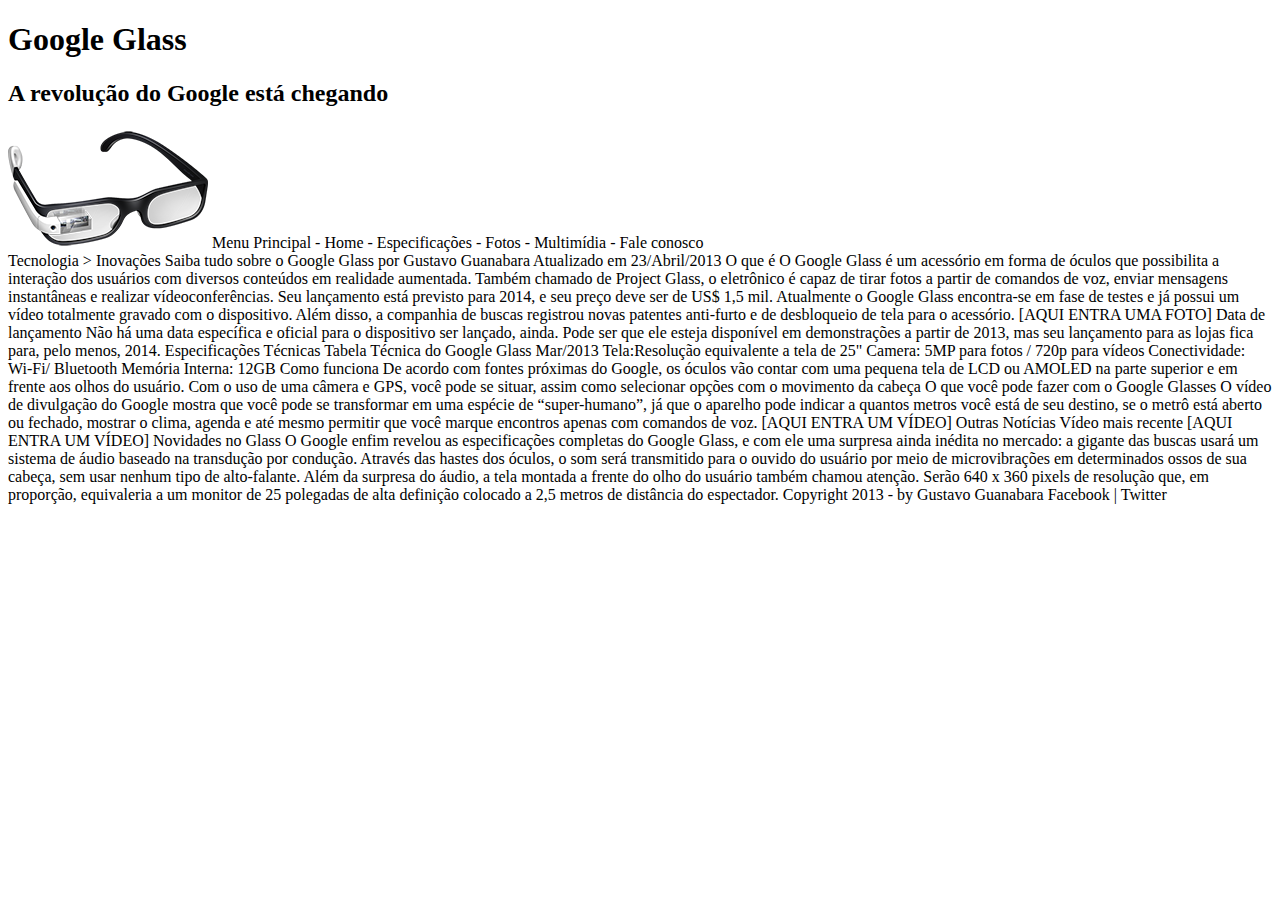
==== projeto-glass-html5/index.html @ 48a9cce5 "Adicionado os primeiros arquivos do Projeto Final do Curso" ====
<!DOCTYPE html>
<html lang="pt-br">
<head>
	<meta charset="utf-8">
	<title>Tudo sobre o Google Glass</title>
</head>
<body>
<div id="interface">
	<header id="cabecalho">
	<hgroup>
	<h1>Google Glass</h1>
	<h2>A revolução do Google está chegando</h2>
	</hgroup>

	<img src="_imagens/glass-oculos-preto-peq.png">

	Menu Principal
	- Home
	- Especificações
	- Fotos
	- Multimídia
	- Fale conosco
	
	</header>

Tecnologia > Inovações
Saiba tudo sobre o Google Glass
por Gustavo Guanabara
Atualizado em 23/Abril/2013

O que é
O Google Glass é um acessório em forma de óculos que possibilita a interação dos usuários com diversos conteúdos em realidade aumentada. Também chamado de Project Glass, o eletrônico é capaz de tirar fotos a partir de comandos de voz, enviar mensagens instantâneas e realizar vídeoconferências. Seu lançamento está previsto para 2014, e seu preço deve ser de US$ 1,5 mil. Atualmente o Google Glass encontra-se em fase de testes e já possui um vídeo totalmente gravado com o dispositivo. Além disso, a companhia de buscas registrou novas patentes anti-furto e de desbloqueio de tela para o acessório.

[AQUI ENTRA UMA FOTO]

Data de lançamento
Não há uma data específica e oficial para o dispositivo ser lançado, ainda. Pode ser que ele esteja disponível em demonstrações a partir de 2013, mas seu lançamento para as lojas fica para, pelo menos, 2014.

Especificações Técnicas
Tabela Técnica do Google Glass Mar/2013

Tela:Resolução equivalente a tela de 25"
Camera: 5MP para fotos / 720p para vídeos
Conectividade: Wi-Fi/ Bluetooth
Memória Interna: 12GB

Como funciona
De acordo com fontes próximas do Google, os óculos vão contar com uma pequena tela de LCD ou AMOLED na parte superior e em frente aos olhos do usuário. Com o uso de uma câmera e GPS, você pode se situar, assim como selecionar opções com o movimento da cabeça

O que você pode fazer com o Google Glasses
O vídeo de divulgação do Google mostra que você pode se transformar em uma espécie de “super-humano”, já que o aparelho pode indicar a quantos metros você está de seu destino, se o metrô está aberto ou fechado, mostrar o clima, agenda e até mesmo permitir que você marque encontros apenas com comandos de voz.

[AQUI ENTRA UM VÍDEO]

Outras Notícias
Vídeo mais recente

[AQUI ENTRA UM VÍDEO]

Novidades no Glass
O Google enfim revelou as especificações completas do Google Glass, e com ele uma surpresa ainda inédita no mercado: a gigante das buscas usará um sistema de áudio baseado na transdução por condução. Através das hastes dos óculos, o som será transmitido para o ouvido do usuário por meio de microvibrações em determinados ossos de sua cabeça, sem usar nenhum tipo de alto-falante.

Além da surpresa do áudio, a tela montada a frente do olho do usuário também chamou atenção. Serão 640 x 360 pixels de resolução que, em proporção, equivaleria a um monitor de 25 polegadas de alta definição colocado a 2,5 metros de distância do espectador.

Copyright 2013 - by Gustavo Guanabara
Facebook | Twitter
<div>
</body>
</html>
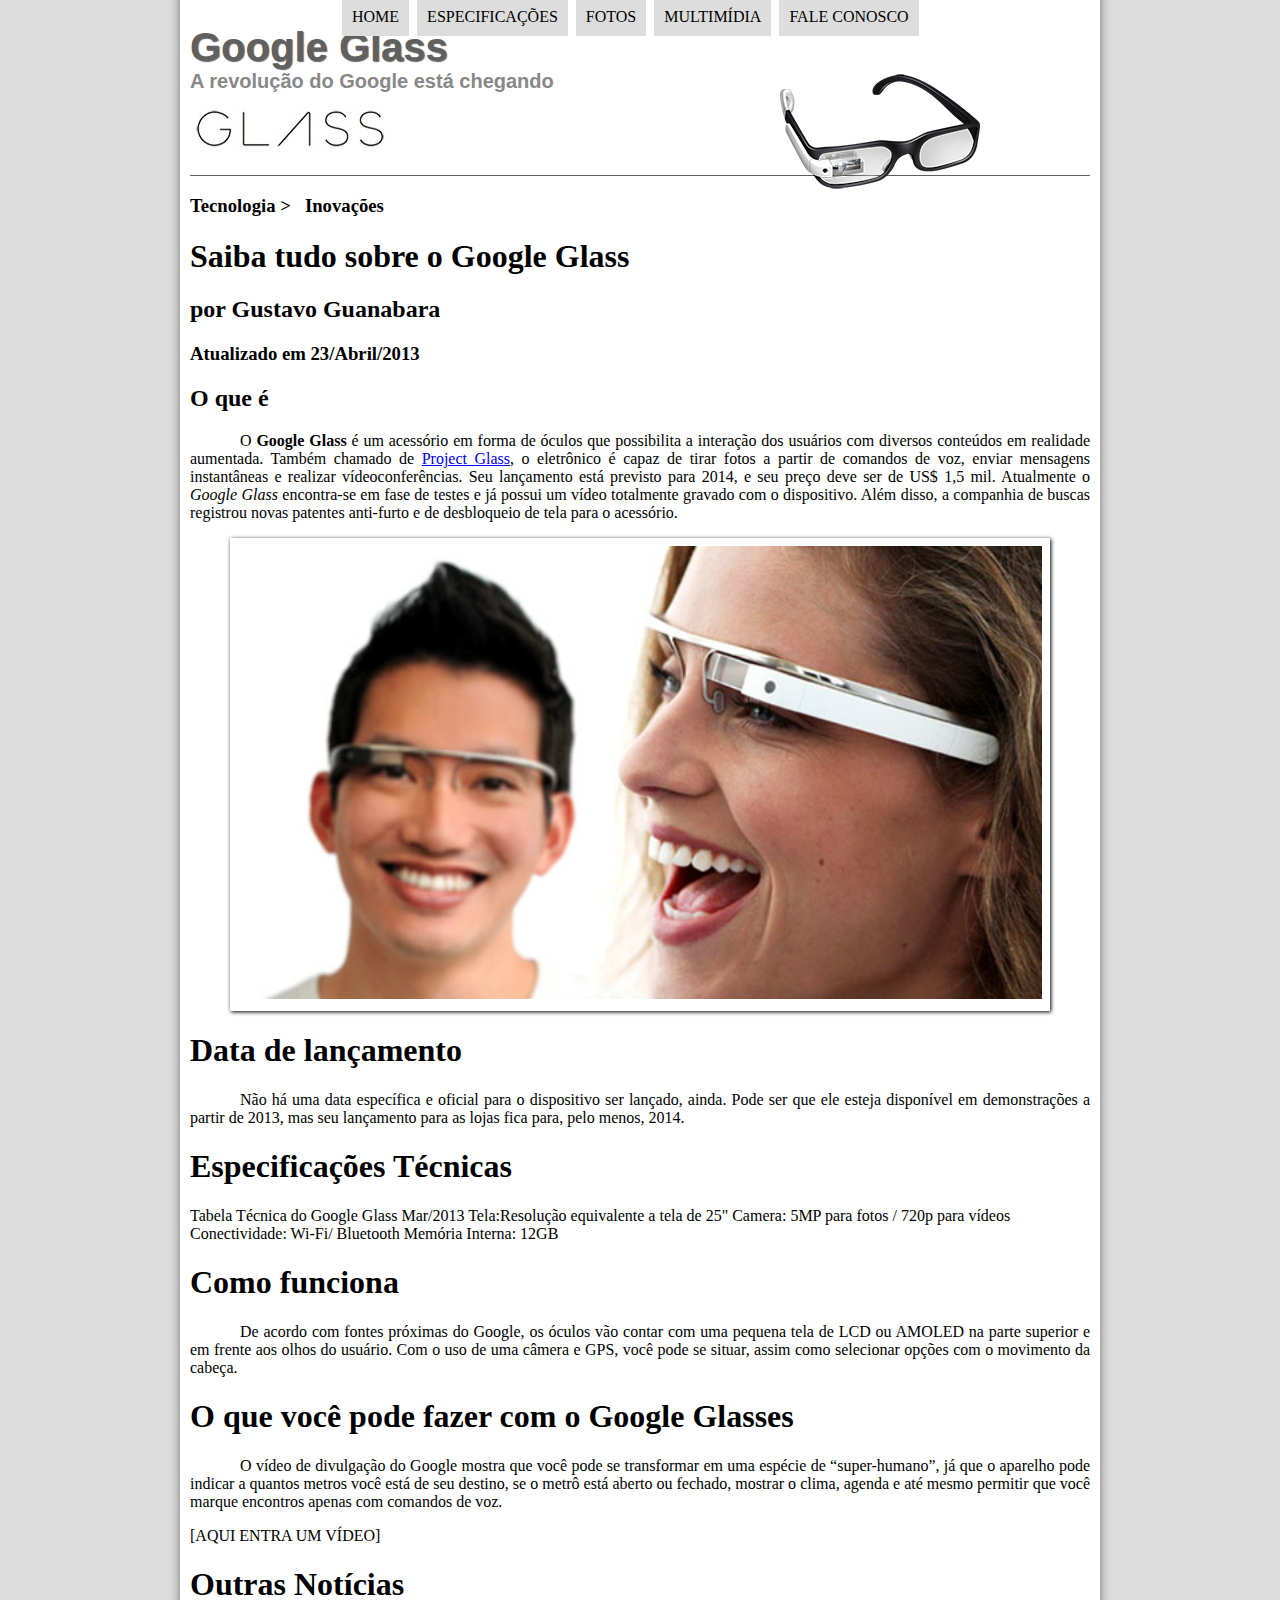
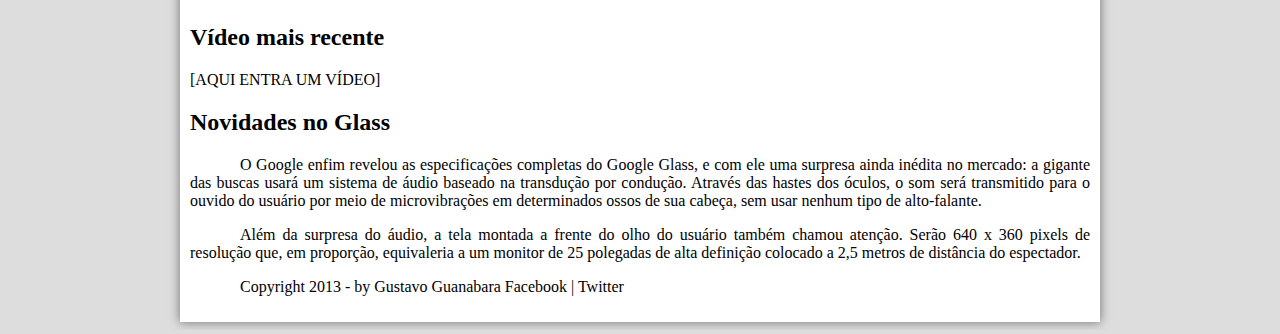
==== commit 297f4fd5: "Adicionados novos conteúdos aprendidos" ====
--- a/projeto-glass-html5/index.html
+++ b/projeto-glass-html5/index.html
@@ -3,6 +3,7 @@
 <head>
 	<meta charset="utf-8">
 	<title>Tudo sobre o Google Glass</title>
+	<link rel="stylesheet" type="text/css" href="_css/estilo.css" >
 </head>
 <body>
 <div id="interface">
@@ -12,31 +13,43 @@
 	<h2>A revolução do Google está chegando</h2>
 	</hgroup>
 
-	<img src="_imagens/glass-oculos-preto-peq.png">
+	<img id="icone" src="_imagens/glass-oculos-preto-peq.png">
 
-	Menu Principal
-	- Home
-	- Especificações
-	- Fotos
-	- Multimídia
-	- Fale conosco
-	
+	<nav id="menu">
+		<h1>Menu Principal</h1>
+		<ul>
+			<li><a href="index.html">Home</a></li>
+			<li><a href="specs.html">Especificações</a></li>
+			<li><a href="fotos.html">Fotos</a></li>
+			<li><a href="multimidia.html">Multimídia</a></li>
+			<li><a href="fale-conosco.html">Fale conosco</a></li>
+		</ul>
+	</nav>
+
 	</header>
 
-Tecnologia > Inovações
-Saiba tudo sobre o Google Glass
-por Gustavo Guanabara
-Atualizado em 23/Abril/2013
+<hgroup>
+<h3>Tecnologia > &nbsp; Inovações</h3>
+<h1>Saiba tudo sobre o Google Glass</h1>
+<h2>por Gustavo Guanabara</h2>
+<h3>Atualizado em 23/Abril/2013</h3>
+</hgroup>
 
-O que é
-O Google Glass é um acessório em forma de óculos que possibilita a interação dos usuários com diversos conteúdos em realidade aumentada. Também chamado de Project Glass, o eletrônico é capaz de tirar fotos a partir de comandos de voz, enviar mensagens instantâneas e realizar vídeoconferências. Seu lançamento está previsto para 2014, e seu preço deve ser de US$ 1,5 mil. Atualmente o Google Glass encontra-se em fase de testes e já possui um vídeo totalmente gravado com o dispositivo. Além disso, a companhia de buscas registrou novas patentes anti-furto e de desbloqueio de tela para o acessório.
+<h2>O que é</h2>
+<p>O <span style="font-weight: bold;">Google Glass</span> é um acessório em forma de óculos que possibilita a interação dos usuários com diversos conteúdos em realidade aumentada. Também chamado de <a href="http://glass.google.com" target="_blank">Project Glass</a>, o eletrônico é capaz de tirar fotos a partir de comandos de voz, enviar mensagens instantâneas e realizar vídeo&shy;con&shy;ferências. Seu lançamento está previsto para 2014, e seu preço deve ser de US$ 1,5 mil. Atualmente o <em>Google Glass</em> encontra-se em fase de testes e já possui um vídeo totalmente gravado com o dispositivo. Além disso, a companhia de buscas registrou novas patentes anti-furto e de desbloqueio de tela para o acessório.</p>
 
-[AQUI ENTRA UMA FOTO]
+<figure class="foto-legenda">
+	<img src="_imagens/glass-quadro-homem-mulher.jpg"/>
+	<figcaption>
+	<h3>Google Glass</h3>
+	<p>Uma nova maneira de ver o mundo.</p>
+	</figcaption>
+</figure>
 
-Data de lançamento
-Não há uma data específica e oficial para o dispositivo ser lançado, ainda. Pode ser que ele esteja disponível em demonstrações a partir de 2013, mas seu lançamento para as lojas fica para, pelo menos, 2014.
+<h1>Data de lançamento</h1>
+<p>Não há uma data específica e oficial para o dispositivo ser lançado, ainda. Pode ser que ele esteja disponível em demonstrações a partir de 2013, mas seu lançamento para as lojas fica para, pelo menos, 2014.</p>
 
-Especificações Técnicas
+<h1>Especificações Técnicas</h1>
 Tabela Técnica do Google Glass Mar/2013
 
 Tela:Resolução equivalente a tela de 25"
@@ -44,26 +57,26 @@
 Conectividade: Wi-Fi/ Bluetooth
 Memória Interna: 12GB
 
-Como funciona
-De acordo com fontes próximas do Google, os óculos vão contar com uma pequena tela de LCD ou AMOLED na parte superior e em frente aos olhos do usuário. Com o uso de uma câmera e GPS, você pode se situar, assim como selecionar opções com o movimento da cabeça
+<h1>Como funciona</h1>
+<p>De acordo com fontes próximas do Google, os óculos vão contar com uma pequena tela de LCD ou AMOLED na parte superior e em frente aos olhos do usuário. Com o uso de uma câmera e GPS, você pode se situar, assim como selecionar opções com o movimento da cabeça.</p>
 
-O que você pode fazer com o Google Glasses
-O vídeo de divulgação do Google mostra que você pode se transformar em uma espécie de “super-humano”, já que o aparelho pode indicar a quantos metros você está de seu destino, se o metrô está aberto ou fechado, mostrar o clima, agenda e até mesmo permitir que você marque encontros apenas com comandos de voz.
+<h1>O que você pode fazer com o Google Glasses</h1>
+<p>O vídeo de divulgação do Google mostra que você pode se transformar em uma espécie de “super-<wbr>humano”, já que o aparelho pode indicar a quantos metros você está de seu destino, se o metrô está aberto ou fechado, mostrar o clima, agenda e até mesmo permitir que você marque encontros apenas com comandos de voz.</p>
 
 [AQUI ENTRA UM VÍDEO]
 
-Outras Notícias
-Vídeo mais recente
+<h1>Outras Notícias</h1>
+<h2>Vídeo mais recente</h2>
 
 [AQUI ENTRA UM VÍDEO]
 
-Novidades no Glass
-O Google enfim revelou as especificações completas do Google Glass, e com ele uma surpresa ainda inédita no mercado: a gigante das buscas usará um sistema de áudio baseado na transdução por condução. Através das hastes dos óculos, o som será transmitido para o ouvido do usuário por meio de microvibrações em determinados ossos de sua cabeça, sem usar nenhum tipo de alto-falante.
+<h2>Novidades no Glass</h2>
+<p>O Google enfim revelou as especificações completas do Google Glass, e com ele uma surpresa ainda inédita no mercado: a gigante das buscas usará um sistema de áudio baseado na transdução por condução. Através das hastes dos óculos, o som será transmitido para o ouvido do usuário por meio de microvibrações em determinados ossos de sua cabeça, sem usar nenhum tipo de alto-falante.</p>
 
-Além da surpresa do áudio, a tela montada a frente do olho do usuário também chamou atenção. Serão 640 x 360 pixels de resolução que, em proporção, equivaleria a um monitor de 25 polegadas de alta definição colocado a 2,5 metros de distância do espectador.
+<p>Além da surpresa do áudio, a tela montada a frente do olho do usuário também chamou atenção. Serão 640 x 360 pixels de resolução que, em proporção, equivaleria a um monitor de 25 polegadas de alta definição colocado a 2,5 metros de distância do espectador.</p>
 
-Copyright 2013 - by Gustavo Guanabara
-Facebook | Twitter
+<p>Copyright 2013 - by Gustavo Guanabara
+Facebook | Twitter </p>
 <div>
 </body>
 </html>--- a/projeto-glass-html5/_css/estilo.css
+++ b/projeto-glass-html5/_css/estilo.css
@@ -0,0 +1,115 @@
+@charset="utf-8";
+
+body{
+	background-color: #dddddd;
+	color: rgba(0,0,0,1);
+}
+
+div#interface {
+	width: 900px;
+	background-color: white;
+	margin: -20px auto 0px auto;
+	box-shadow: 0px 0px 10px rgba(0,0,0,.5);
+	padding: 10px;
+}
+p {
+	text-align: justify;
+	text-indent: 50px;
+}
+
+header#cabecalho img#icone {
+	position: absolute;
+	left: 780px;
+	top: 70px;
+}
+
+header#cabecalho {
+	border-bottom: 1px #606060 solid;
+	height: 150px;
+	background: url("../_imagens/glass-logo-peq.jpg") no-repeat 0px 80px;
+}
+
+header#cabecalho h1 {
+	font-family: Arial, sans-serif;
+	font-size: 30pt;
+	color: #606060;
+	text-shadow: 1px 1px 1px rgba(0,0,0,.6);
+	padding: 0px;
+	margin-bottom: 0px;
+}
+
+header#cabecalho h2 {
+	font-family: Arial, sans-serif;
+	color: #888888;
+	font-size: 15pt;
+	padding: 0px;
+	margin-top: 0px;
+}
+/* Formatação de imagens com legendas */
+
+figure.foto-legenda {
+	position: relative;
+	border: 8px solid white;
+	box-shadow: 1px 1px 4px black;
+}
+
+figure.foto-legenda img {
+	width: 100%;
+	height: 100%;
+}
+
+figure.foto-legenda figcaption {
+	opacity: 0;
+	position: absolute;
+	top: 0px;
+	background-color: rgba(0,0,0,.4);
+	color: white;
+	width: 100%;
+	height: 100%;
+	padding: 10px;
+	box-sizing: border-box;
+	transition: opacity 1s;
+}
+
+figure.foto-legenda:hover figcaption {
+	opacity: 1;
+}
+
+/* Formatação do menu*/
+nav#menu {
+	display: block;
+}
+
+nav#menu ul {
+	list-style: none;
+	text-transform: uppercase;
+	position: absolute;
+	top: -20px;
+	left: 300px;
+}
+
+nav#menu li {
+	display: inline-block;
+	background-color: #dddddd;
+	padding: 10px;
+	margin: 2px;
+	transition: background-color 1s;
+}
+
+nav#menu li:hover {
+	background-color: #606060;
+}
+
+nav#menu h1 {
+	display: none;
+}
+
+nav#menu a {
+	color: black;
+	text-decoration: none;
+}
+
+nav#menu a:hover {
+	color: white;
+	text-decoration: underline;
+}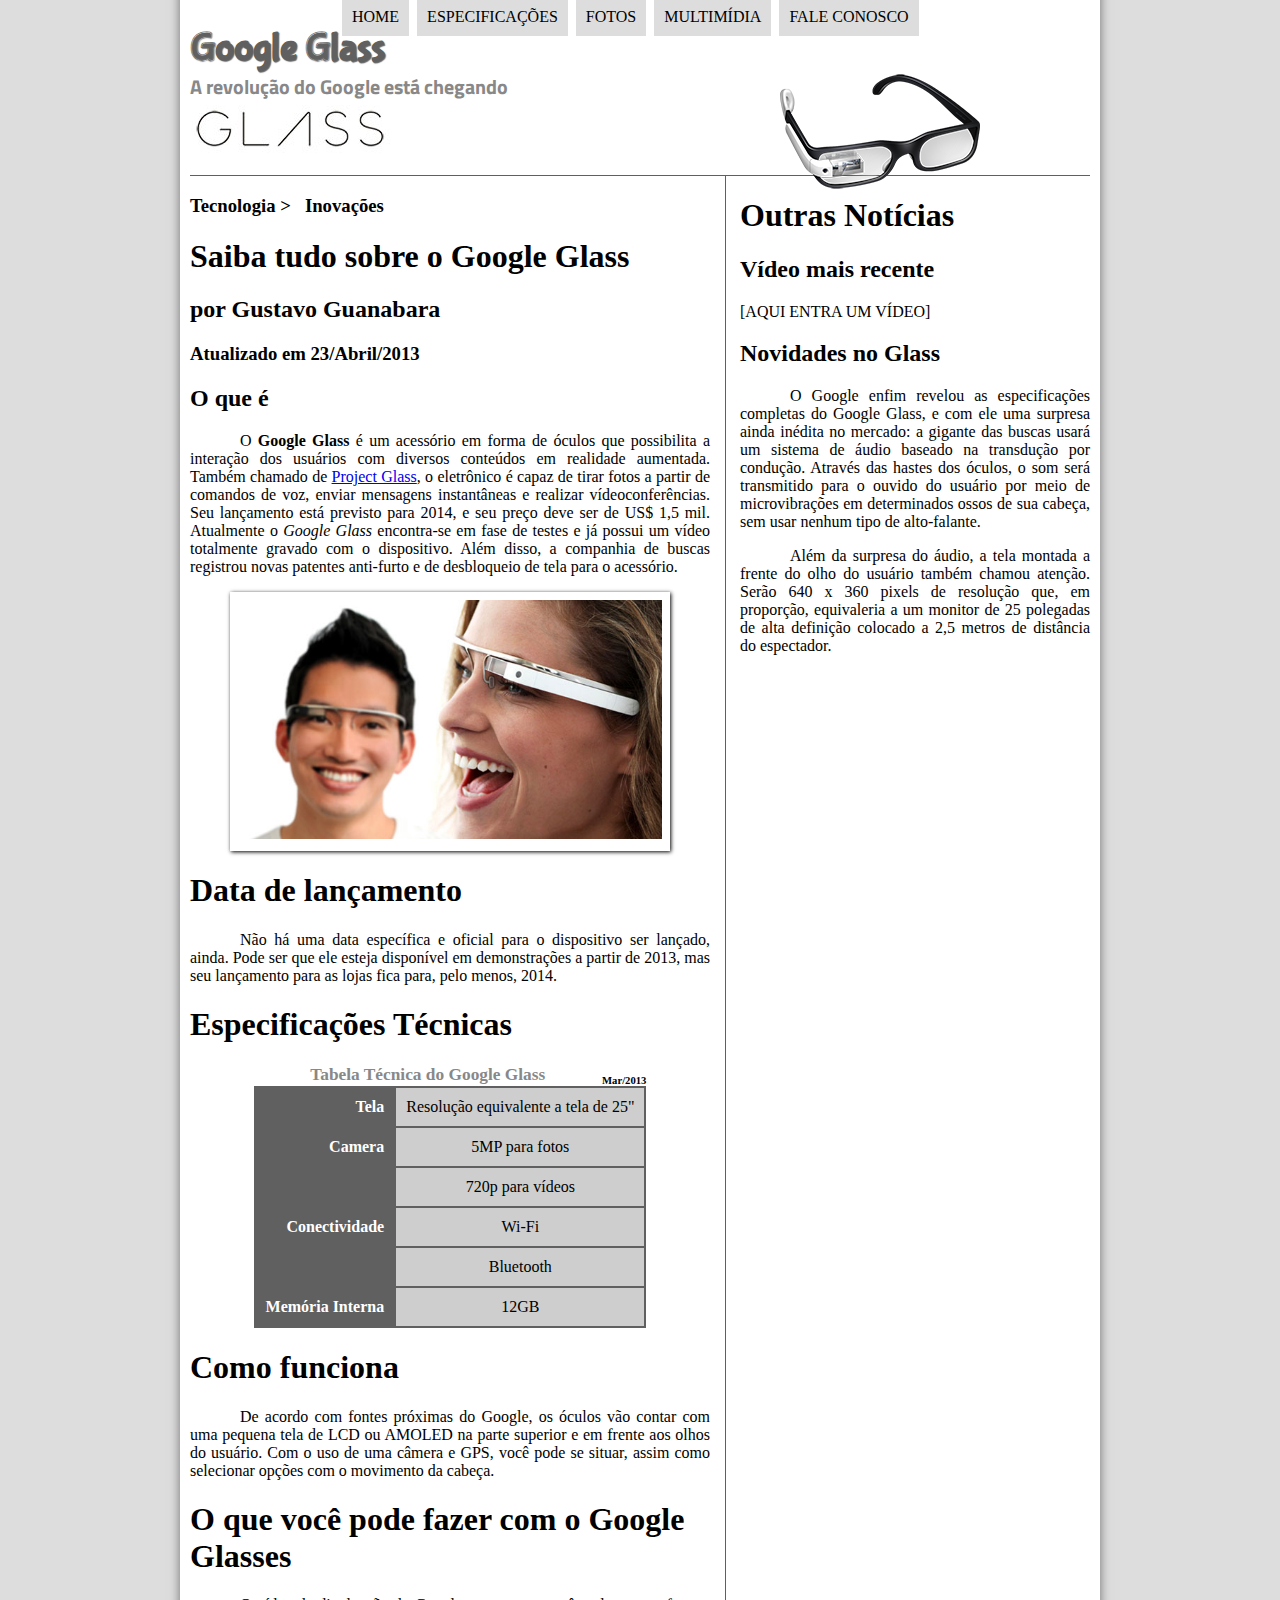
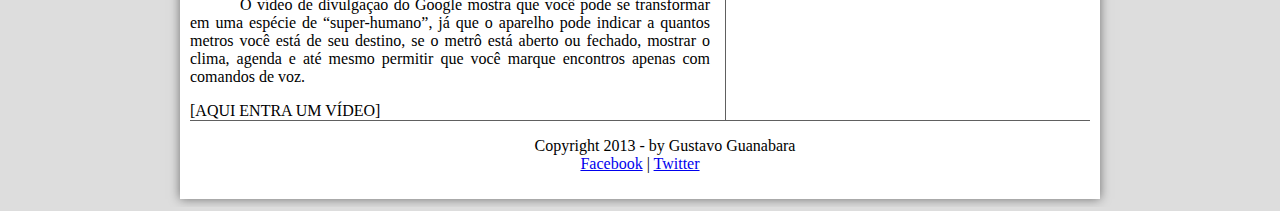
==== commit 52c49afe: "Adicionados novos estilos ao projeto" ====
--- a/projeto-glass-html5/index.html
+++ b/projeto-glass-html5/index.html
@@ -27,7 +27,7 @@
 	</nav>
 
 	</header>
-
+<section id="corpo">
 <hgroup>
 <h3>Tecnologia > &nbsp; Inovações</h3>
 <h1>Saiba tudo sobre o Google Glass</h1>
@@ -50,13 +50,15 @@
 <p>Não há uma data específica e oficial para o dispositivo ser lançado, ainda. Pode ser que ele esteja disponível em demonstrações a partir de 2013, mas seu lançamento para as lojas fica para, pelo menos, 2014.</p>
 
 <h1>Especificações Técnicas</h1>
-Tabela Técnica do Google Glass Mar/2013
-
-Tela:Resolução equivalente a tela de 25"
-Camera: 5MP para fotos / 720p para vídeos
-Conectividade: Wi-Fi/ Bluetooth
-Memória Interna: 12GB
-
+<table id="tabelaspec">
+<caption>Tabela Técnica do Google Glass <span>Mar/2013</span></caption>
+<tr><td class="ce">Tela</td><td class="cd">Resolução equivalente a tela de 25"</td></tr>
+<tr><td rowspan="2" class="ce">Camera</td><td class="cd">5MP para fotos</td></tr>
+<tr><td class="cd">720p para vídeos</td></tr>
+<tr><td rowspan="2" class="ce">Conectividade</td><td class="cd">Wi-Fi</td></tr>
+<tr><td class="cd">Bluetooth</td></tr>
+<tr><td class="ce">Memória Interna</td><td class="cd">12GB</td></tr>
+</table>
 <h1>Como funciona</h1>
 <p>De acordo com fontes próximas do Google, os óculos vão contar com uma pequena tela de LCD ou AMOLED na parte superior e em frente aos olhos do usuário. Com o uso de uma câmera e GPS, você pode se situar, assim como selecionar opções com o movimento da cabeça.</p>
 
@@ -65,6 +67,9 @@
 
 [AQUI ENTRA UM VÍDEO]
 
+</section>
+
+<aside id="lateral">
 <h1>Outras Notícias</h1>
 <h2>Vídeo mais recente</h2>
 
@@ -74,9 +79,11 @@
 <p>O Google enfim revelou as especificações completas do Google Glass, e com ele uma surpresa ainda inédita no mercado: a gigante das buscas usará um sistema de áudio baseado na transdução por condução. Através das hastes dos óculos, o som será transmitido para o ouvido do usuário por meio de microvibrações em determinados ossos de sua cabeça, sem usar nenhum tipo de alto-falante.</p>
 
 <p>Além da surpresa do áudio, a tela montada a frente do olho do usuário também chamou atenção. Serão 640 x 360 pixels de resolução que, em proporção, equivaleria a um monitor de 25 polegadas de alta definição colocado a 2,5 metros de distância do espectador.</p>
-
-<p>Copyright 2013 - by Gustavo Guanabara
-Facebook | Twitter </p>
+</aside>
+<footer id="rodape">
+<p>Copyright 2013 - by Gustavo Guanabara <br>
+<a href="http://facebook.com/cursosemvideo" target="_blank">Facebook</a> | <a href="http://twitter.com/cursosemvideo" target="_blank">Twitter</a> </p>
+</footer>
 <div>
 </body>
 </html>--- a/projeto-glass-html5/_css/estilo.css
+++ b/projeto-glass-html5/_css/estilo.css
@@ -1,4 +1,9 @@
 @charset="utf-8";
+@import url('https://fonts.googleapis.com/css?family=Titillium+Web');
+@font-face{
+	font-family: 'FonteLogo';
+	src: url("../_fonts/bubblegum-sans-regular.otf");
+}
 
 body{
 	background-color: #dddddd;
@@ -30,7 +35,7 @@
 }
 
 header#cabecalho h1 {
-	font-family: Arial, sans-serif;
+	font-family: 'FonteLogo', sans-serif;
 	font-size: 30pt;
 	color: #606060;
 	text-shadow: 1px 1px 1px rgba(0,0,0,.6);
@@ -39,7 +44,7 @@
 }
 
 header#cabecalho h2 {
-	font-family: Arial, sans-serif;
+	font-family: 'Titillium Web', sans-serif;
 	color: #888888;
 	font-size: 15pt;
 	padding: 0px;
@@ -112,4 +117,67 @@
 nav#menu a:hover {
 	color: white;
 	text-decoration: underline;
+}
+
+section#corpo {
+	display: block;
+	width: 520px;
+	float: left;
+	border-right: 1px solid #606060;
+	padding-right: 15px;
+}
+
+table#tabelaspec {
+	border: 1px solid #606060;
+	border-spacing: 0px;
+	margin-left: auto;
+	margin-right: auto;
+}
+
+table#tabelaspec td {
+	border: 1px solid #606060;
+	padding: 10px;
+	text-align: center;
+	vertical-align: middle;
+}
+
+table#tabelaspec td.ce {
+	color: #ffffff;
+	background-color: #606060;
+	text-align: right;
+	vertical-align: top;
+	font-weight: bold;
+}
+
+table#tabelaspec td.cd {
+	background-color: #cecece;
+}
+
+table#tabelaspec caption {
+	color: #888888;
+	font-size: 13pt;
+	font-weight: bolder;
+}
+
+table#tabelaspec caption span {
+	display: block;
+	float: right;
+	color: #000000;
+	font-size: 8pt;
+	margin-top: 10px;
+}
+
+aside#lateral {
+	display: block;
+	width: 350px;
+	float: right;
+}
+
+footer#rodape {
+	clear: both;
+	border-top: 1px solid #606060;
+}
+
+footer#rodape p {
+	text-align: center;
 }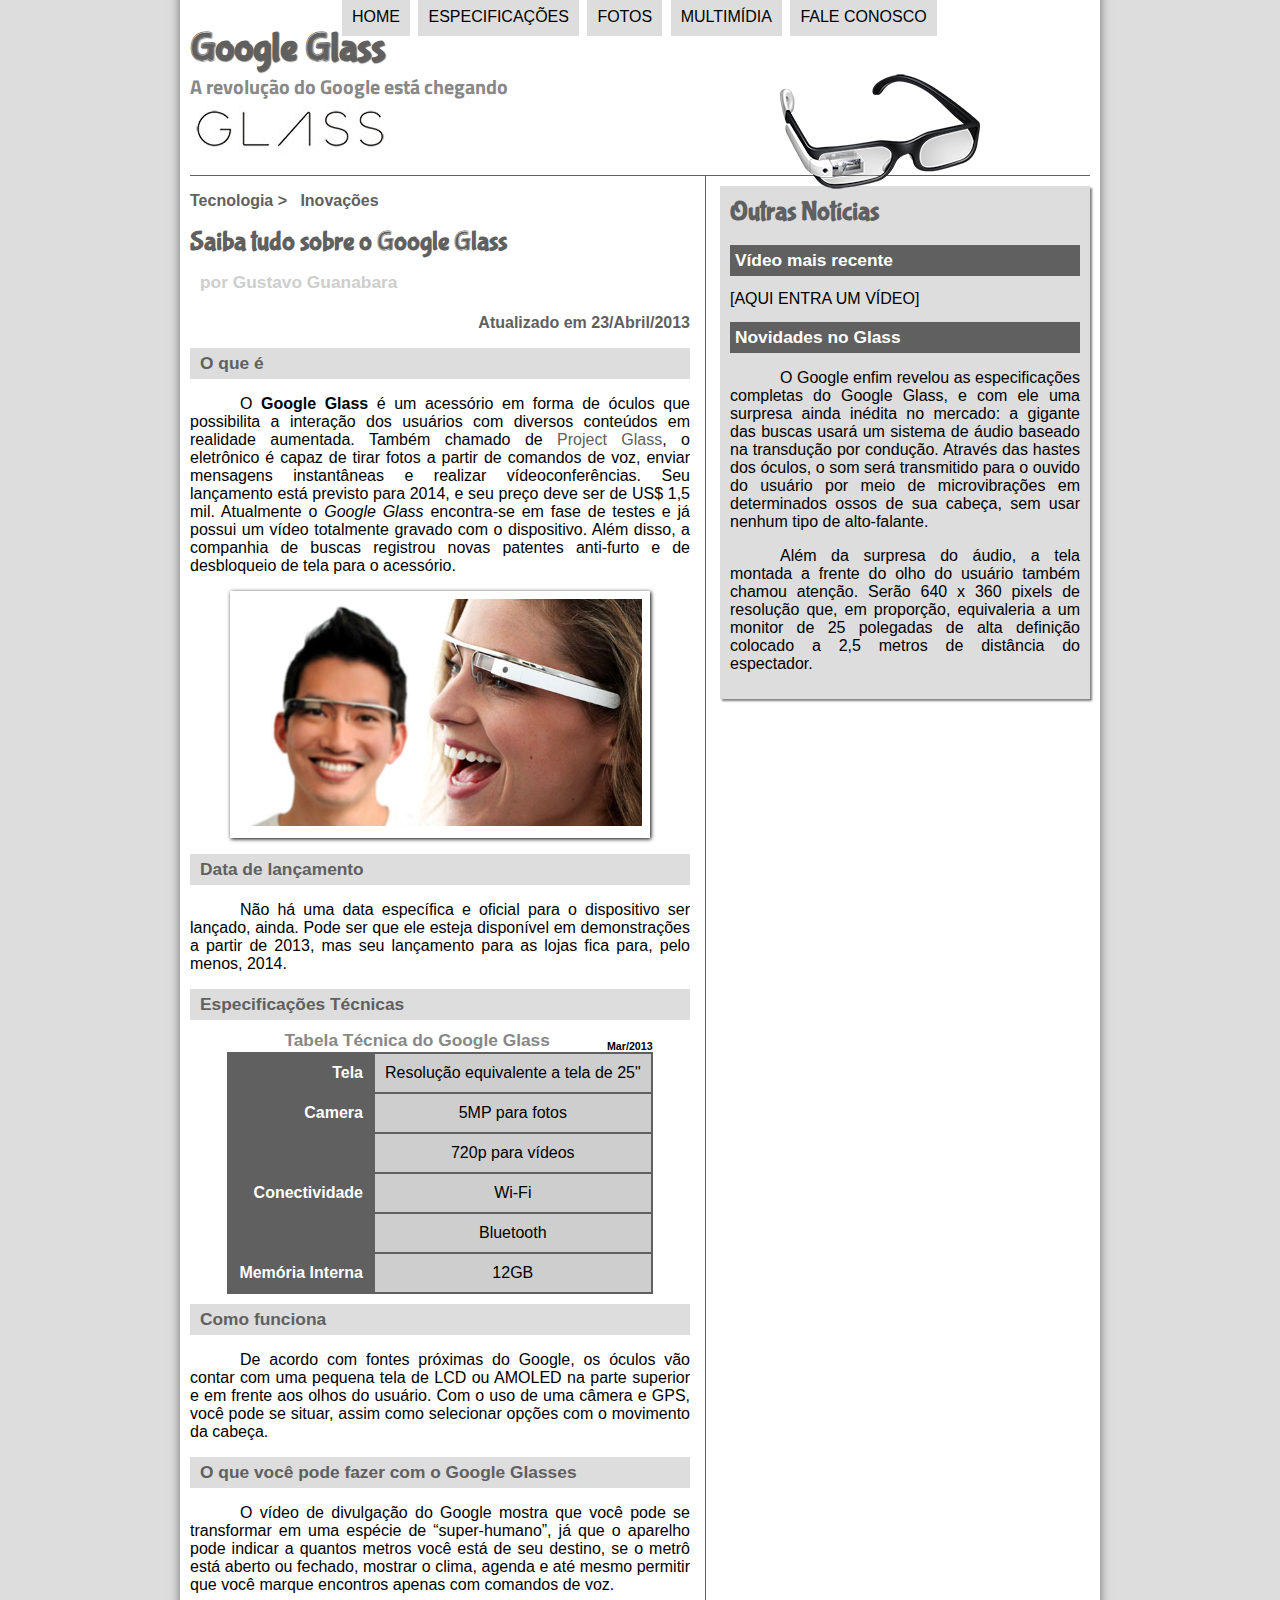
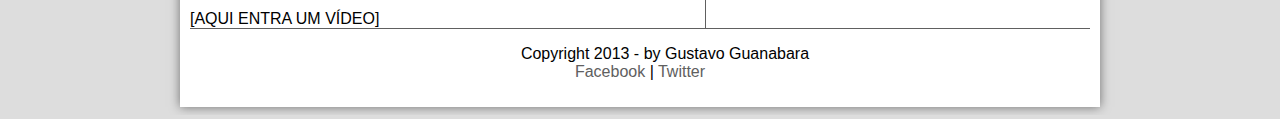
==== commit d4ba09bb: "Interface próxima a esperada" ====
--- a/projeto-glass-html5/index.html
+++ b/projeto-glass-html5/index.html
@@ -28,12 +28,16 @@
 
 	</header>
 <section id="corpo">
-<hgroup>
-<h3>Tecnologia > &nbsp; Inovações</h3>
-<h1>Saiba tudo sobre o Google Glass</h1>
-<h2>por Gustavo Guanabara</h2>
-<h3>Atualizado em 23/Abril/2013</h3>
-</hgroup>
+
+<article id="noticia-principal">
+	<header id="cabecalho-artigo">
+		<hgroup>
+		<h3>Tecnologia > &nbsp; Inovações</h3>
+		<h1>Saiba tudo sobre o Google Glass</h1>
+		<h2>por Gustavo Guanabara</h2>
+		<h3 class="direita">Atualizado em 23/Abril/2013</h3>
+		</hgroup>
+	</header>
 
 <h2>O que é</h2>
 <p>O <span style="font-weight: bold;">Google Glass</span> é um acessório em forma de óculos que possibilita a interação dos usuários com diversos conteúdos em realidade aumentada. Também chamado de <a href="http://glass.google.com" target="_blank">Project Glass</a>, o eletrônico é capaz de tirar fotos a partir de comandos de voz, enviar mensagens instantâneas e realizar vídeo&shy;con&shy;ferências. Seu lançamento está previsto para 2014, e seu preço deve ser de US$ 1,5 mil. Atualmente o <em>Google Glass</em> encontra-se em fase de testes e já possui um vídeo totalmente gravado com o dispositivo. Além disso, a companhia de buscas registrou novas patentes anti-furto e de desbloqueio de tela para o acessório.</p>
@@ -46,10 +50,10 @@
 	</figcaption>
 </figure>
 
-<h1>Data de lançamento</h1>
+<h2>Data de lançamento</h2>
 <p>Não há uma data específica e oficial para o dispositivo ser lançado, ainda. Pode ser que ele esteja disponível em demonstrações a partir de 2013, mas seu lançamento para as lojas fica para, pelo menos, 2014.</p>
 
-<h1>Especificações Técnicas</h1>
+<h2>Especificações Técnicas</h2>
 <table id="tabelaspec">
 <caption>Tabela Técnica do Google Glass <span>Mar/2013</span></caption>
 <tr><td class="ce">Tela</td><td class="cd">Resolução equivalente a tela de 25"</td></tr>
@@ -59,14 +63,15 @@
 <tr><td class="cd">Bluetooth</td></tr>
 <tr><td class="ce">Memória Interna</td><td class="cd">12GB</td></tr>
 </table>
-<h1>Como funciona</h1>
+<h2>Como funciona</h2>
 <p>De acordo com fontes próximas do Google, os óculos vão contar com uma pequena tela de LCD ou AMOLED na parte superior e em frente aos olhos do usuário. Com o uso de uma câmera e GPS, você pode se situar, assim como selecionar opções com o movimento da cabeça.</p>
 
-<h1>O que você pode fazer com o Google Glasses</h1>
+<h2>O que você pode fazer com o Google Glasses</h2>
 <p>O vídeo de divulgação do Google mostra que você pode se transformar em uma espécie de “super-<wbr>humano”, já que o aparelho pode indicar a quantos metros você está de seu destino, se o metrô está aberto ou fechado, mostrar o clima, agenda e até mesmo permitir que você marque encontros apenas com comandos de voz.</p>
 
 [AQUI ENTRA UM VÍDEO]
 
+</article>
 </section>
 
 <aside id="lateral">
--- a/projeto-glass-html5/_css/estilo.css
+++ b/projeto-glass-html5/_css/estilo.css
@@ -6,6 +6,7 @@
 }
 
 body{
+	font-family: Arial, sans-serif;
 	background-color: #dddddd;
 	color: rgba(0,0,0,1);
 }
@@ -17,9 +18,19 @@
 	box-shadow: 0px 0px 10px rgba(0,0,0,.5);
 	padding: 10px;
 }
+
 p {
 	text-align: justify;
 	text-indent: 50px;
+}
+
+a {
+	color: #606060;
+	text-decoration: none;
+}
+
+a:hover {
+	text-decoration: underline;
 }
 
 header#cabecalho img#icone {
@@ -121,10 +132,41 @@
 
 section#corpo {
 	display: block;
-	width: 520px;
+	width: 500px;
 	float: left;
 	border-right: 1px solid #606060;
 	padding-right: 15px;
+}
+
+article#noticia-principal h2 {
+	font-size: 13pt;
+	color: #606060;
+	background-color: #dddddd;
+	padding: 5px 0px 5px 10px;
+	margin: 10px 0px 10px 0px;
+}
+
+header#cabecalho-artigo h1 {
+	font-family: 'FonteLogo', sans-serif;
+	font-size: 20pt;
+	color: #606060;
+	margin-bottom: 0px;
+	margin-top: 0px; 
+}
+
+header#cabecalho-artigo h2 {
+	font-size: 13pt;
+	color: #cecece;
+	background-color: #ffffff;
+}
+
+header#cabecalho-artigo h3 {
+	font-size: 12pt;
+	color: #606060;
+}
+
+.direita {
+	text-align: right;
 }
 
 table#tabelaspec {
@@ -171,8 +213,25 @@
 	display: block;
 	width: 350px;
 	float: right;
-}
-
+	background-color: #dddddd;
+	padding: 10px;
+	margin-top: 10px;
+	box-shadow: 2px 2px 2px rgba(0,0,0,.5);
+}
+
+aside#lateral h1 {
+	font-family: 'FonteLogo', sans-serif;
+	font-size: 20pt;
+	color: #606060;
+	margin-top: 0px;
+}
+
+aside#lateral h2 {
+	background-color: #606060;
+	font-size: 13pt;
+	color: #ffffff;
+	padding: 5px;
+}
 footer#rodape {
 	clear: both;
 	border-top: 1px solid #606060;
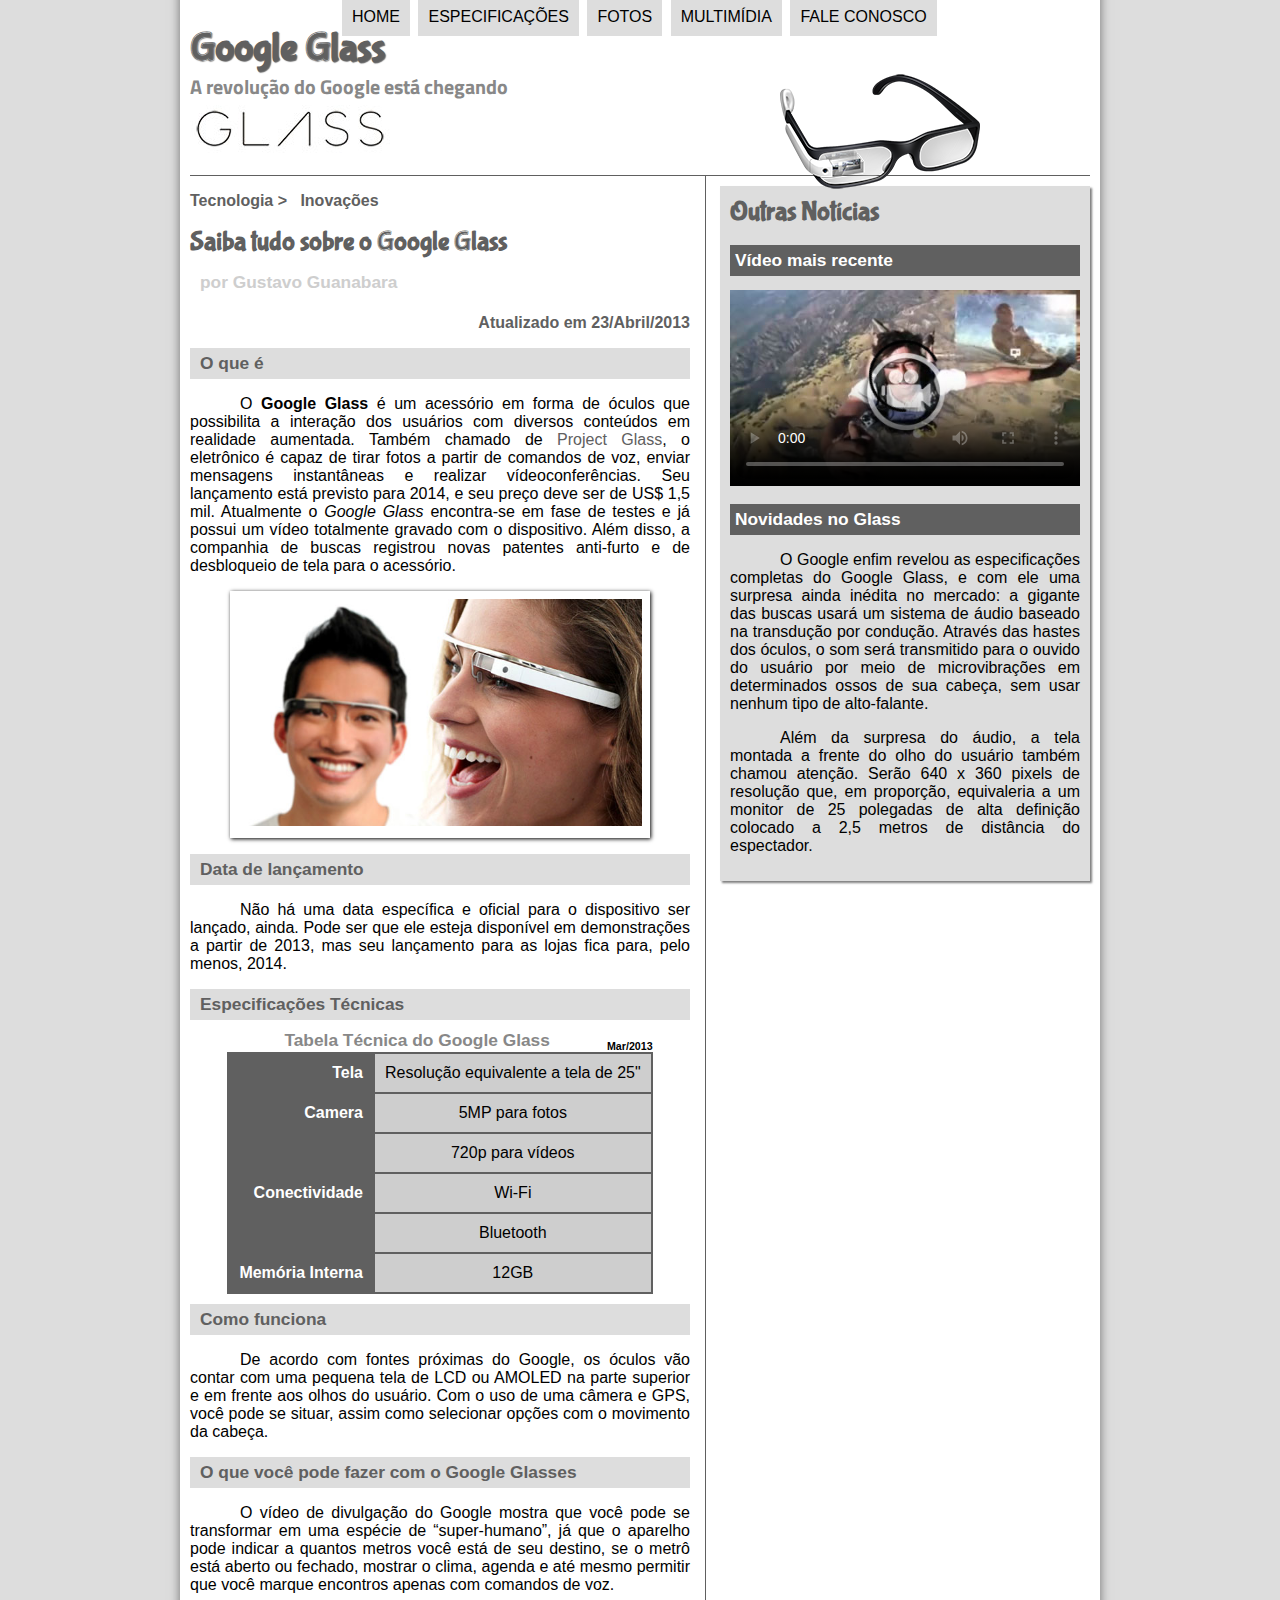
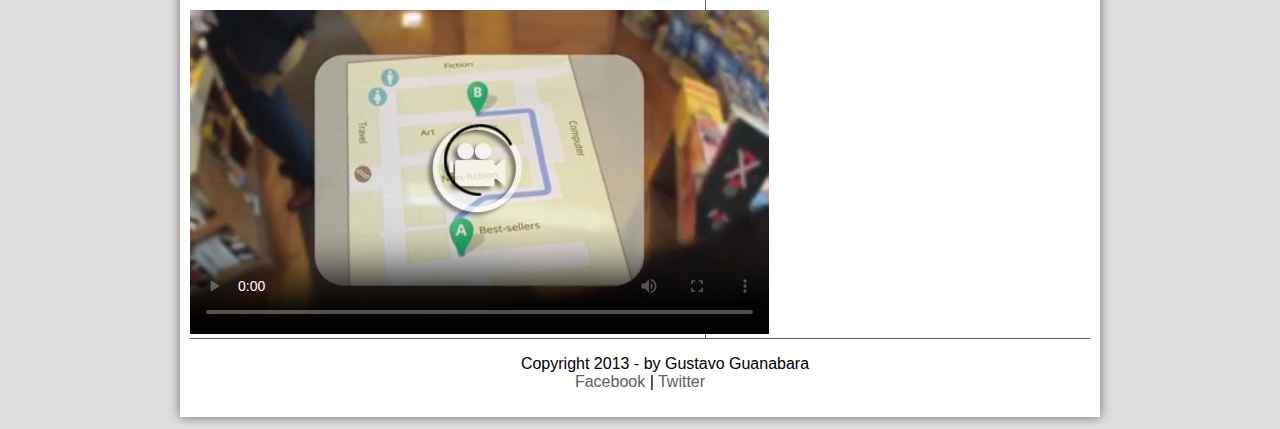
==== commit 81df95f5: "Projeto terminado. Foram corrigidos os vídeos da página inicial" ====
--- a/projeto-glass-html5/index.html
+++ b/projeto-glass-html5/index.html
@@ -4,7 +4,16 @@
 	<meta charset="utf-8">
 	<title>Tudo sobre o Google Glass</title>
 	<link rel="stylesheet" type="text/css" href="_css/estilo.css" >
+
+	<style>
+		video#filme02{
+			width: 350px;
+		}	
+	</style>
+
 </head>
+
+<script language="javascript" src="_javascript/funcoes.js"></script>
 <body>
 <div id="interface">
 	<header id="cabecalho">
@@ -18,11 +27,11 @@
 	<nav id="menu">
 		<h1>Menu Principal</h1>
 		<ul>
-			<li><a href="index.html">Home</a></li>
-			<li><a href="specs.html">Especificações</a></li>
-			<li><a href="fotos.html">Fotos</a></li>
-			<li><a href="multimidia.html">Multimídia</a></li>
-			<li><a href="fale-conosco.html">Fale conosco</a></li>
+			<li onmouseover="mudaFoto('_imagens/home.png')" onmouseout="mudaFoto('_imagens/glass-oculos-preto-peq.png')"><a href="index.html">Home</a></li>
+			<li onmouseover="mudaFoto('_imagens/especificacoes.png')" onmouseout="mudaFoto('_imagens/glass-oculos-preto-peq.png')"><a href="specs.html">Especificações</a></li>
+			<li onmouseover="mudaFoto('_imagens/fotos.png')" onmouseout="mudaFoto('_imagens/glass-oculos-preto-peq.png')"><a href="fotos.html">Fotos</a></li>
+			<li onmouseover="mudaFoto('_imagens/multimidia.png')" onmouseout="mudaFoto('_imagens/glass-oculos-preto-peq.png')"><a href="multimidia.html">Multimídia</a></li>
+			<li onmouseover="mudaFoto('_imagens/contato.png')" onmouseout="mudaFoto('_imagens/glass-oculos-preto-peq.png')"><a href="fale-conosco.html">Fale conosco</a></li>
 		</ul>
 	</nav>
 
@@ -69,7 +78,10 @@
 <h2>O que você pode fazer com o Google Glasses</h2>
 <p>O vídeo de divulgação do Google mostra que você pode se transformar em uma espécie de “super-<wbr>humano”, já que o aparelho pode indicar a quantos metros você está de seu destino, se o metrô está aberto ou fechado, mostrar o clima, agenda e até mesmo permitir que você marque encontros apenas com comandos de voz.</p>
 
-[AQUI ENTRA UM VÍDEO]
+<video id="filme01" controls="controls" poster="_imagens/video-mini01.jpg">
+	<source src="_media/one-day.mp4">
+	Desculpe, mas não foi possível carregar o vídeo.
+</video>
 
 </article>
 </section>
@@ -78,7 +90,10 @@
 <h1>Outras Notícias</h1>
 <h2>Vídeo mais recente</h2>
 
-[AQUI ENTRA UM VÍDEO]
+<video id="filme02" controls="controls" poster="_imagens/video-mini02.jpg">
+	<source src="_media/how-it-feels.mp4">
+	Desculpe, mas não foi possível carregar o vídeo.
+</video>
 
 <h2>Novidades no Glass</h2>
 <p>O Google enfim revelou as especificações completas do Google Glass, e com ele uma surpresa ainda inédita no mercado: a gigante das buscas usará um sistema de áudio baseado na transdução por condução. Através das hastes dos óculos, o som será transmitido para o ouvido do usuário por meio de microvibrações em determinados ossos de sua cabeça, sem usar nenhum tipo de alto-falante.</p>
